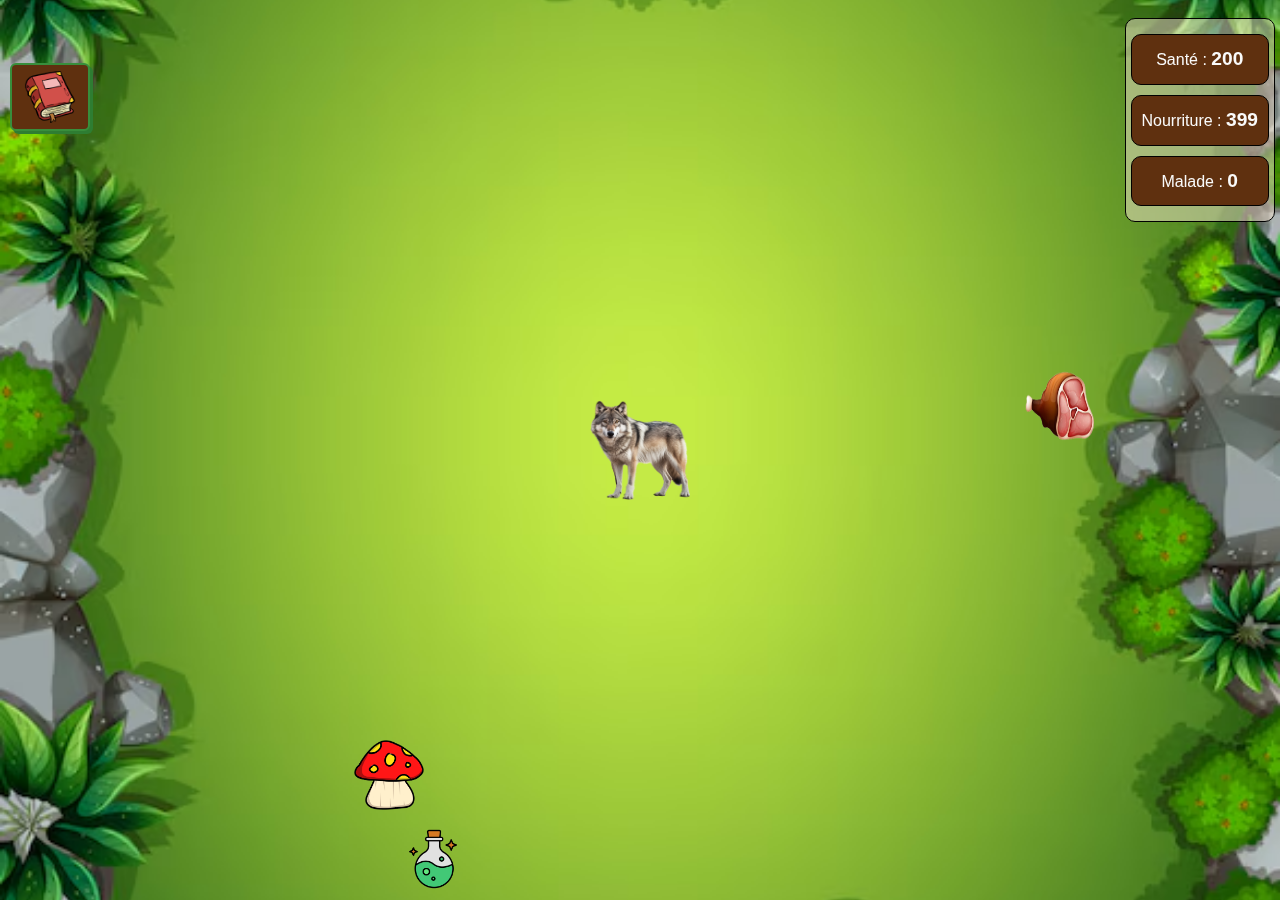
==== index.html @ c4886b34 "reparer la modal de regle du jeu" ====
<DOCTYPE html>
    <html lang="fr">
        <head>
            <meta charset="UTF-8" />
            <meta name="viewport" content="width=device-width, initial-scale=1.0" />
            <title>Wolf's Hunt</title>
            <link rel="stylesheet" href="./assets/css/style.css" />
            <link rel="stylesheet" href="./assets/css/bootstrap.min.css" />
            <link
                rel="shortcut icon"
                type="image/png"
                href="./assets/img/favicon.png"
                class="icone"
            />
            <link rel="manifest" href="./manifest.json" />
            <script>
                window.addEventListener("resize", setFavicon);
                window.addEventListener("load", setFavicon);
                if ("serviceWorker" in navigator) {
                    navigator.serviceWorker.register("/sw.js").then(
                        function (registration) {
                            console.log(
                                "Service Worker registration successful with scope: ",
                                registration.scope
                            );
                        },
                        function (error) {
                            console.log("Service Worker registration failed: ", error);
                        }
                    );
                }
            </script>
        </head>
        <body>
            
            <div>
                <div class="row">
                    <div class="col-12">
                        <!-- Modal pour les règles du jeu -->
                        <button
                            type="button"
                            class="btn btn-primary regle "
                            data-toggle="modal"
                            data-target="#myModal"
                        >
                            <img  src="./assets/img/regle.png" alt="" />
                        </button>
                        <div
                            class="modal fade"
                            id="myModal"
                            tabindex="-1"
                            role="dialog"
                            aria-labelledby="regleModalLabel"
                            aria-hidden="true"
                        >
                            <div class="modal-dialog" role="document">
                                <div class="modal-content">
                                    <div class="modal-header">
                                        <h1 class="modal-title" id="regleModalLabel">
                                            Règles du Jeu "Wolf's Hunt"
                                        </h1>
                                        <button
                                            type="button"
                                            class="close"
                                            data-dismiss="modal"
                                            aria-label="Close"
                                        >
                                            <span aria-hidden="true">&times;</span>
                                        </button>
                                    </div>
                                    <div class="modal-body">
                                        <!-- Contenu des règles du jeu ici -->
                                        <center>
                                            <button class="btn-install ml-2" id="installButton" style="display: none">
                                                <h2>si vous vouler installer l'application</h2>
                                            </button>
                                        </center>
                                        <h2>Objectif :</h2>
                                        <p>
                                            Le but du jeu est de guider un loup à travers un
                                            environnement forestier pour qu'il puisse se nourrir de
                                            manière sécurisée, en évitant les aliments empoisonnés
                                            et en se purgeant avec des herbes lorsqu'il ingère
                                            quelque chose de toxique.
                                        </p>
                                        <h2>Mécanique de Jeu :</h2>
                                        <h3>Déplacement :</h3>
                                        <ul>
                                            <li>
                                                Utilisez les touches de direction (flèches) pour
                                                déplacer le loup sur l'écran.
                                            </li>
                                            <!--ou les touches OKLM-->

                                            <li>
                                                Le loup peut se déplacer dans toutes les directions
                                                : haut, bas, gauche et droite.
                                            </li>
                                        </ul>
                                        <h3>Collecte de Nourriture :</h3>
                                        <ul>
                                            <li>
                                                La nourriture apparaît aléatoirement sur l'écran.
                                            </li>
                                            <li>
                                                La nourriture saine augmentera la santé du loup.<img
                                                    width="50px"
                                                    src="./assets/img/nourriture/champi.png"
                                                    alt=""
                                                />
                                                <img
                                                    width="50px"
                                                    src="./assets/img/nourriture/poisson.png"
                                                    alt=""
                                                />
                                                <img
                                                    width="50px"
                                                    src="./assets/img/nourriture/viande.png"
                                                    alt=""
                                                />
                                            </li>
                                            <li>
                                                Les aliments toxiques réduiront la santé du
                                                loup.<img
                                                    width="50px"
                                                    src="./assets/img/poison/champitoxique.png"
                                                    alt=""
                                                />
                                                <img
                                                    width="50px"
                                                    src="./assets/img/poison/viandepourri.png"
                                                    alt=""
                                                />
                                            </li>
                                            <li>
                                                Les aliments de soin réduiront l'empoisonnement du
                                                loup et lui rendront de la santé.<img
                                                    width="50px"
                                                    src="./assets/img/remede/fiole.png"
                                                    alt=""
                                                />
                                                <img
                                                    width="50px"
                                                    src="./assets/img/remede/plante.png"
                                                    alt=""
                                                />
                                            </li>
                                        </ul>
                                        <h3>Nourriture Saine :</h3>
                                        <ul>
                                            <li>
                                                Les aliments sains (par exemple, viandes, baies,
                                                poissons) augmentent la jauge de santé du loup
                                            </li>
                                            <!--de 10
                                            points.-->
                                            <li>
                                                Le loup doit consommer autant de nourriture saine
                                                que possible pour maintenir sa santé.
                                            </li>
                                        </ul>
                                        <h3>Aliments Toxiques :</h3>
                                        <ul>
                                            <li>
                                                Les aliments toxiques (par exemple, champignons
                                                vénéneux, viande pourrie) augemente la jauge
                                                d'empoisonnement du loup
                                            </li>
                                            <!--de 15 points.-->
                                            <li>
                                                Si le loup mange un aliment toxique, il doit se
                                                purger pour éviter de perdre trop de santé.
                                            </li>
                                        </ul>
                                        <h3>Herbes pour la Purge :</h3>
                                        <ul>
                                            <li>
                                                Les herbes apparaissent aléatoirement sur l'écran.
                                            </li>
                                            <li>
                                                Si le loup mange un aliment toxique, vous devez le
                                                déplacer vers une herbe pour se purger.
                                            </li>
                                            <li>
                                                La consommation d'herbes annule l'effet toxique et
                                                restaure 10 points de santé.
                                            </li>
                                        </ul>
                                        <h3>Jauge de Santé :</h3>
                                        <ul>
                                            <li>
                                                La jauge de santé du loup est affichée en haut de
                                                l'écran.
                                            </li>
                                            <li>
                                                Le jeu commence avec la jauge de santé à 200 points.
                                            </li>
                                            <li>
                                                Si la jauge de santé atteint 0, le jeu est terminé.
                                            </li>
                                        </ul>
                                        <!-- <h3>Niveaux et Difficulté :</h3>
                                    <ul>
                                        <li>Le jeu est divisé en niveaux. Chaque niveau augmente la difficulté en augmentant la fréquence des aliments toxiques.</li>
                                        <li>Au fur et à mesure que les niveaux progressent, la vitesse de déplacement du loup peut également augmenter.</li>
                                    </ul> -->
                                        <h3>Score :</h3>
                                        <ul>
                                            <li>
                                                Le score est basé sur la quantité de nourriture
                                                saine empoisoné et de soin consommée.
                                            </li>
                                            <li>
                                                Chaque nourriture consommée ajoute des points au
                                                score total.
                                            </li>
                                            <li>
                                                Un tableau de score est affiché à la fin du jeu.
                                            </li>
                                        </ul>
                                        <h2>Instructions :</h2>
                                        <ul>
                                            <li>
                                                Déplacez le loup en utilisant les touches de
                                                direction
                                            </li>
                                            <!--ou OKLM.-->
                                            <li>
                                                Cherchez et mangez de la nourriture saine pour
                                                maintenir et augmenter la santé du loup.
                                            </li>
                                            <li>
                                                Évitez les aliments toxiques ou, si ingérés,
                                                déplacez-vous rapidement vers les herbes pour vous
                                                purger.
                                            </li>
                                            <li>
                                                Survivez aussi longtemps que possible en maintenant
                                                la jauge de santé au-dessus de 0.
                                            </li>
                                            <!-- <li>
                                            Progressez à travers les niveaux et atteignez le score
                                            le plus élevé possible.
                                        </li> -->
                                        </ul>
                                        <h2>Fin de Partie :</h2>
                                        <ul>
                                            <li>
                                                La partie se termine lorsque la jauge de santé du
                                                loup atteint 0.
                                            </li>
                                            <li>
                                                Le score final est affiché, et vous pouvez choisir
                                                de recommencer le jeu ou quitter.
                                            </li>
                                        </ul>
                                        <h2>Conseils :</h2>
                                        <ul>
                                            <li>
                                                Soyez attentif aux aliments qui apparaissent.
                                                Apprenez à reconnaître rapidement les toxiques.
                                            </li>
                                            <li>
                                                Utilisez les herbes efficacement pour gérer les
                                                effets toxiques.
                                            </li>
                                            <li>
                                                Planifiez vos mouvements pour maximiser la collecte
                                                de nourriture saine et minimiser les risques.
                                            </li>
                                        </ul>
                                        <p>Amusez-vous et bonne chasse !</p>
                                    </div>
                                </div>
                            </div>
                        </div>
                    </div>
                </div>
                <div id="statusBars" class="ttbar">
                    <center>
                        <div id="health-bar">Santé : <span id="health">200</span></div>
                        <div id="food-bar">Nourriture : <span id="food">400</span></div>
                        <div id="poison-bar">Malade : <span id="poison">0</span></div>
                    </center>
                </div>
            </div>
            <!-- Zone de jeu -->
            <div id="game-screen">
                <!-- Image du loup pour le déplacement -->
                <img id="wolf" src="./assets/img/loup.webp" alt="Loup" />
            </div>
            <!-- Modal pour afficher la mort du loup -->
            <center>
                <div
                    class="modal fade"
                    id="deathModal"
                    tabindex="-1"
                    role="dialog"
                    aria-labelledby="deathModalLabel"
                    aria-hidden="true"
                >
                    <div class="modal-dialog" role="document">
                        <div class="modal-content fin">
                            <div class="modal-header">
                                <h5 class="modal-title" id="deathModalLabel">Fin de Partie</h5>
                                <button
                                    type="button"
                                    class="close"
                                    data-dismiss="modal"
                                    aria-label="Close"
                                >
                                    <span aria-hidden="true">&times;</span>
                                </button>
                            </div>
                            <div class="modal-body">
                                <p>Temps de jeu : <span id="gameTime"></span> secondes</p>
                                <center>
                                    <table class="table">
                                        <thead>
                                            <tr>
                                                <th>Type</th>
                                                <th>Quantité</th>
                                            </tr>
                                        </thead>
                                        <tbody>
                                            <tr>
                                                <td>Nourriture</td>
                                                <td id="foodCount"></td>
                                            </tr>
                                            <tr>
                                                <td>Poison</td>
                                                <td id="poisonCount"></td>
                                            </tr>
                                            <tr>
                                                <td>Soins</td>
                                                <td id="healingCount"></td>
                                            </tr>
                                        </tbody>
                                    </table>
                                </center>
                                <button type="button" class="btn btn-primary" id="restartGameBtn">
                                    Recommencer
                                </button>
                            </div>
                        </div>
                    </div>
                </div>
            </center>
            <!-- Flèches de déplacement pour les téléphones -->
            <div id="mobile-controls">
                <div id="upArrow" class="arrow">↑</div>
                <div>
                    <div id="leftArrow" class="arrow">←</div>
                    <div id="downArrow" class="arrow">↓</div>
                    <div id="rightArrow" class="arrow">→</div>
                </div>
            <!-- <div id="arrow-container">
            <div><div id="upArrow" class="arrow">↑</div></div>
            <div id="leftArrow" class="arrow">←</div>
            <div id="rightArrow" class="arrow">→</div>
            <div id="downArrow" class="arrow">↓</div>
        </div> -->
            <!-- Scripts -->
            <script>
                installButton.addEventListener("click", () => {
                    if (deferredPrompt) {
                        deferredPrompt.prompt();
                        deferredPrompt.userChoice.then((choiceResult) => {
                            if (choiceResult.outcome === "accepted") {
                                console.log("User accepted the A2HS prompt");
                            } else {
                                console.log("User dismissed the A2HS prompt");
                            }
                            deferredPrompt = null;
                            installButton.style.display = "none";
                        });
                    }
                });

                window.addEventListener("appinstalled", () => {
                    console.log("PWA was installed");
                });
            </script>
            <script src="./assets/js/jquery-3.6.1.min.js"></script>
            <script src="https://code.jquery.com/jquery-3.5.1.min.js"></script>
            <script src="https://cdn.jsdelivr.net/npm/@popperjs/core@2.11.6/dist/umd/popper.min.js"></script>
            <script src="https://stackpath.bootstrapcdn.com/bootstrap/4.5.2/js/bootstrap.min.js"></script>
            <script src="./assets/js/bootstrap.min.js"></script>
            <script src="./assets/js/script.js"></script>
        </body>
    </html>
</DOCTYPE>
---- assets/css/style.css ----
:root {
    --background-light-green: #e6f2e6; /* Vert clair */
    --text-dark: #333; /* Couleur sombre pour le texte */
    --sea-green: #2e8b57; /* Vert mer */
    --background-white: #ffffff; /* Blanc pour le fond de la zone de contenu */
    --button-color: #5f300f; /* Couleur verte pour les boutons */
    --button-border: #388e3c; /* Couleur verte foncée pour les bordures de boutons */
    --button-shadow: #2e7d32; /* Couleur verte plus foncée pour l'ombre */
    --button-text: #fafafa; /* Couleur claire pour le texte du bouton */
    --button-active-shadow: none; /* Ombre active pour le bouton */
    --button-active-transform: translate(3px, 3px); /* Transformation active pour le bouton */
    --button-link: #388e3c; /* Couleur des liens dans le bouton */
    --button-link-shadow: #fafafad8; /* Ombre du texte des liens dans le bouton */
    /* --fond: linear-gradient(#b77e15c1, #000000d4); */
    --fond: #ecb44dc1;
}

* {
    margin: 0;
    padding: 0;
    font-family: Arial, sans-serif;
}

body {
    font-family: Arial, sans-serif;
    z-index: -100;
    background: url(../img/fond.avif);
    background-attachment: fixed;
    background-size: cover;
    background-position: center;
    color: var(--text-dark) !important;
}

h1,
h2,
.modal-title {
    color: var(--button-color) !important;
}
h3,
h4,
h5 {
    color: var(--sea-green) !important;
}

h1 {
    text-align: center;
    margin-bottom: 20px;
}
.modal-title {
    font-size: 1.8em !important;
}
ul {
    list-style-type: disc;
    margin-left: 20px;
    font-size: 1.2em;
}
.modal-dialog {
    max-width: 90% !important;
}
.container {
    max-width: 800px;
    background: var(--background-white) !important;
    padding: 20px;
    border-radius: 8px;
    box-shadow: 0 0 10px rgba(0, 0, 0, 0.1);
}

p {
    margin: 10px 0;
    color: var(--text-dark) !important;
    font-size: 1.4em;
}

button {
    font-size: 1.4em;
    color: var(--button-text);
    text-transform: uppercase;
    padding: 10px;
    border-radius: 10px;
    border: 2px solid var(--button-border) !important;
    background-color: var(--button-color) !important;
    box-shadow: 3px 3px var(--button-shadow) !important;
    cursor: pointer;
    margin: 5px 0;
    font-family: "titre", "serif";
}

button:active {
    box-shadow: var(--button-active-shadow);
    transform: var(--button-active-transform);
}

button a {
    list-style-type: none;
    text-decoration: none;
    font-size: 1.4em;
    color: var(--button-link);
    text-shadow: 1px 1px var(--button-link-shadow);
}
.regle {
    top: 7vh;
    position: fixed;
    left: 10px;
    width: 80px;
    z-index: 1000;
    /* opacity: 0.9; */
}

.regle img {
    width: 100%;
}
#statusBars {
    top: 2vh !important;
    position: fixed;
    right: 5px !important;
    /* width: 200px; */
    /* z-index: 1000; */
    border: 1px black solid;
    width: fit-content;
    background-color: rgba(250, 235, 215, 0.479);
}
.ttbar {
    padding: 5px;
    border-radius: 10px;
}
#health-bar,
#food-bar,
#poison-bar {
    border-radius: 10px;
    border: 1px solid black;
    text-align: center;
    padding: 10px;
    background-color: var(--button-color);
    /* opacity: 0.6; */
    color: var(--button-text);
    margin: 10px 0;
    width: 100%;
}
#wolf {
    position: absolute;
    width: 100px;
    height: 100px;
    z-index: 1;
}

#game-screen {
    width: 100%;
    height: 100vh;
    position: relative;
}
#health,
#food,
#poison {
    font-weight: bold;
    font-size: 1.2em;
}
#mobile-controls {
    position: fixed;
    bottom: 10px;
    width: 100%;
    text-align: center;
}
.modal-body,
.modal-header,
.modal-footer {
    background: var(--fond)
        /*, url("https://res.cloudinary.com/dgrszi9wf/image/upload/v1701424797/Dragon/image/fond.jpg")*/;
    background-attachment: fixed;
    /* Fixe l'image d'arrière-plan */
    background-size: cover;
    /* Ajuste la taille de l'image d'arrière-plan pour couvrir le conteneur */
    background-position: center;
    /* Centre l'image d'arrière-plan */
}
.fin {
    opacity: 0.7; /* Réduction de l'opacité */
    max-width: 20% !important;
}

.arrow {
    display: inline-block;
    font-size: 2em;
    padding: 10px;
    cursor: pointer;
}

/* #arrow-container {
    position: fixed;
    bottom: 20px;
    left: 50%;
    transform: translateX(-50%);
    display: flex;
    justify-content: space-between;
    width: 200px;
}

.arrow {
    font-size: 24px;
    width: 50px;
    height: 50px;
    line-height: 50px;
    text-align: center;
    background-color: rgba(255, 255, 255, 0.8);
    border: 1px solid #000;
    cursor: pointer;
} */
.table {
    color: var(--button-color) !important;
    background-color: var(--background-white);
    width: 60% !important;
}
.table th {
    border: 1px solid var(--sea-green);
    color: #fbfbfb !important;
}

.table td {
    border: 1px solid var(--sea-green);
    font-weight: bold;
    color: var(--button-color) !important;
}
.table thead th {
    background-color: var(--sea-green);
}
#mobile-controls {
    display: none; /* Par défaut, caché */
    position: fixed;
    bottom: 20px;
    left: 50%;
    transform: translateX(-50%);
    z-index: 1000;
}

#upArrow {
    display: block;
    margin: 0 auto 10px;
}

.arrow {
    display: inline-block;
    width: 50px;
    height: 50px;
    background-color: var(--button-color);
    border: 2px solid var(--button-border);
    color: #fff;
    text-align: center;
    line-height: 50px;
    font-size: 24px;
    border-radius: 5px;
    padding: 3px;
    /* cursor: pointer; */
    user-select: none;
}

@media only screen and (max-width: 768px) {
    .regle {
        top: 3vh;
        position: fixed;
        left: 5px;
        width: 100px;
        /* z-index: 1000; */
    }
    #mobile-controls {
        display: flex; /* Afficher les contrôles sur les écrans plus petits */
        flex-direction: column;
        align-items: center;
    }
    #statusBars {
        top: 5vh;
        position: fixed;
        right: 2px !important;
        width: 200px;
        /* z-index: 1000; */
    }
    #health-bar,
    #food-bar,
    #poison-bar {
        padding: 2px;
        /* opacity: 0.6; */
        margin: 5px 0;
        font-size: 1.1em;
        width: 90%;
    }
    .ttbar {
        padding: 1px;
    }
    .modal-dialog {
        max-width: 90%; /* Ajustement pour les petits écrans */
    }
    .fin {
        opacity: 0.9; /* Réduction de l'opacité */
        max-width: 60% !important;
    }
}
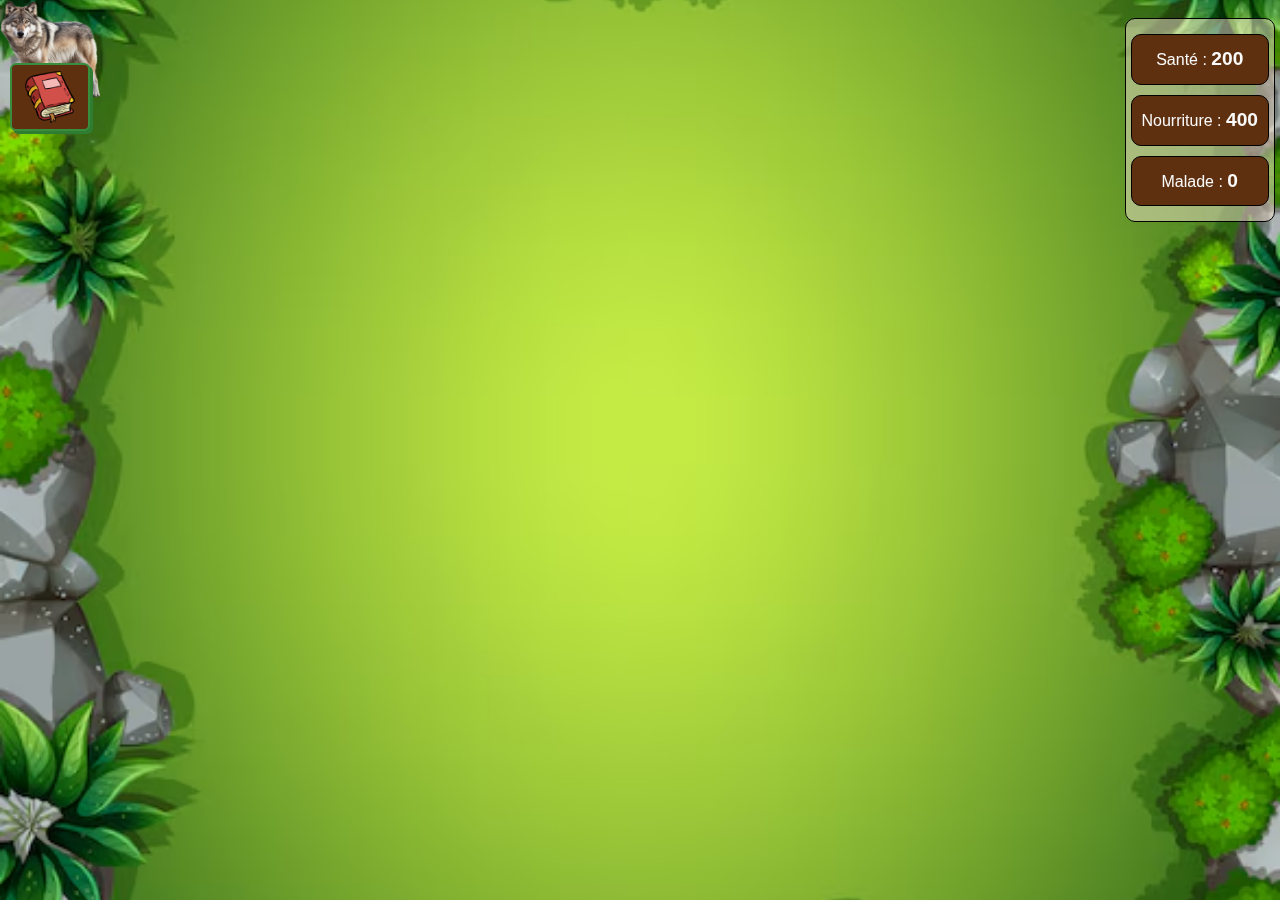
==== commit 64207007: "reparer la modal de regle du jeu" ====
--- a/index.html
+++ b/index.html
@@ -13,23 +13,7 @@
                 class="icone"
             />
             <link rel="manifest" href="./manifest.json" />
-            <script>
-                window.addEventListener("resize", setFavicon);
-                window.addEventListener("load", setFavicon);
-                if ("serviceWorker" in navigator) {
-                    navigator.serviceWorker.register("/sw.js").then(
-                        function (registration) {
-                            console.log(
-                                "Service Worker registration successful with scope: ",
-                                registration.scope
-                            );
-                        },
-                        function (error) {
-                            console.log("Service Worker registration failed: ", error);
-                        }
-                    );
-                }
-            </script>
+            
         </head>
         <body>
             
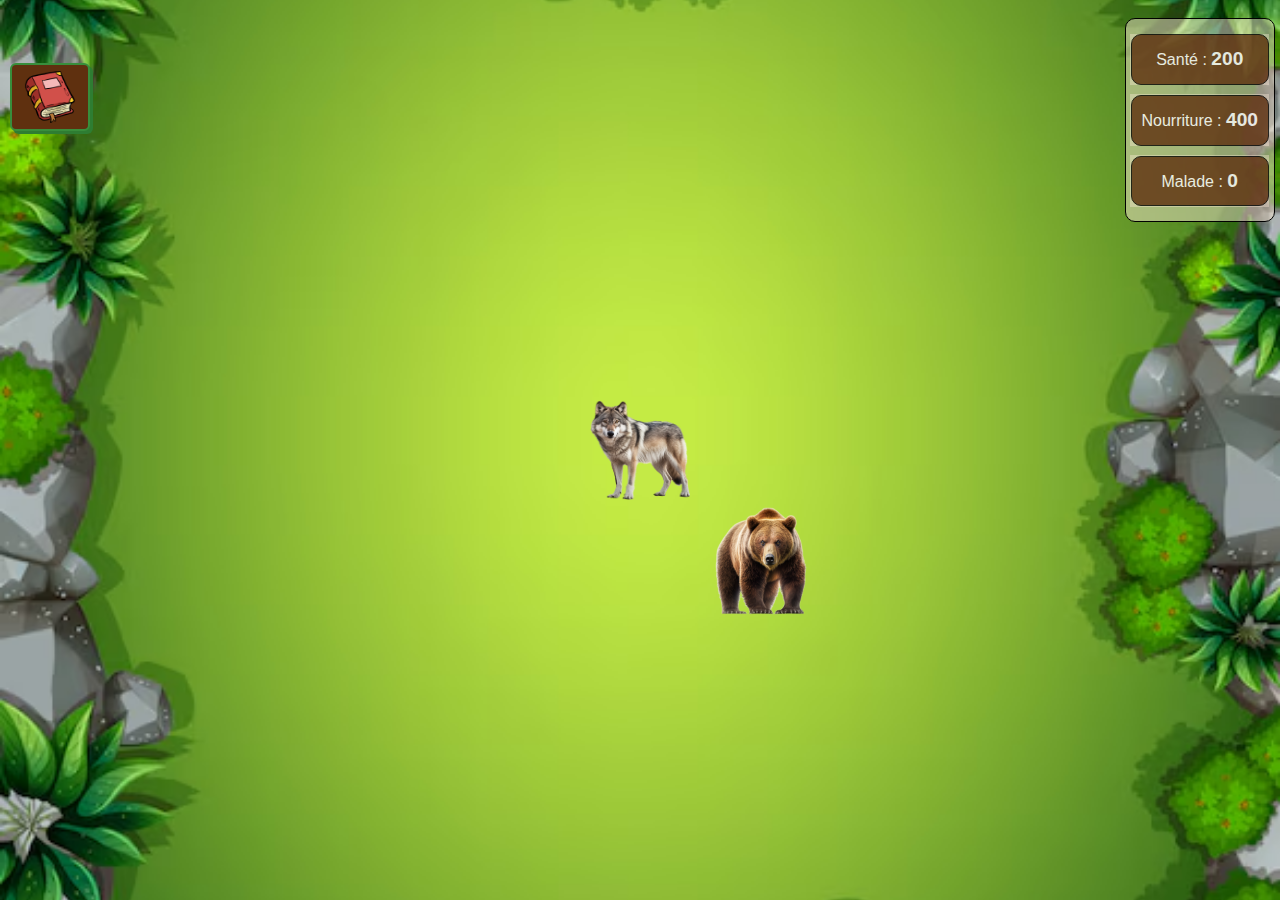
==== commit 73d272c6: "mise a jour pour la version telephone" ====
--- a/index.html
+++ b/index.html
@@ -1,22 +1,44 @@
 <DOCTYPE html>
     <html lang="fr">
-        <head>
-            <meta charset="UTF-8" />
-            <meta name="viewport" content="width=device-width, initial-scale=1.0" />
-            <title>Wolf's Hunt</title>
-            <link rel="stylesheet" href="./assets/css/style.css" />
-            <link rel="stylesheet" href="./assets/css/bootstrap.min.css" />
-            <link
-                rel="shortcut icon"
-                type="image/png"
-                href="./assets/img/favicon.png"
-                class="icone"
-            />
-            <link rel="manifest" href="./manifest.json" />
-            
-        </head>
         <body>
-            
+            <head>
+                <!-- Définition de l'encodage des caractères -->
+    <meta charset="UTF-8" />
+    <!-- Réglage de la fenêtre d'affichage pour une meilleure compatibilité mobile -->
+    <meta name="viewport" content="width=device-width, initial-scale=1.0" />
+    <!-- Titre de la page -->
+    <title>Wolf Hunt's</title>
+    
+    <!-- Balises Meta SEO -->
+    <meta name="description" content="Participez à une aventure palpitante avec Wolf Hunt's ! Guidez le loup à travers un monde rempli de défis, de nourriture, de poison et de soins." />
+    <meta name="keywords" content="jeu loup, aventure loup, chasse au loup, jeu vidéo, Wolf Hunt's, jeu d'aventure" />
+    <!-- <meta name="author" content="VotreNom" /> -->
+    
+    <!-- Balises Meta Open Graph (OG) pour les réseaux sociaux -->
+    <meta property="og:title" content="Wolf Hunt's - Jeu d'Aventure" />
+    <meta property="og:description" content="Participez à une aventure palpitante avec Wolf Hunt's ! Guidez le loup à travers un monde rempli de défis, de nourriture, de poison et de soins." />
+    <meta property="og:type" content="website" />
+    <meta property="og:url" content="https://leven-anju-yuki.github.io/Wolf-s-Hunt/" />
+    <meta property="og:image" content="https://leven-anju-yuki.github.io/Wolf-s-Hunt/assets/img/favicon.png" />
+    <meta property="og:site_name" content="Wolf Hunt's" />
+    
+    <!-- Balises Meta Twitter Card pour les réseaux sociaux -->
+    <meta name="twitter:card" content="summary_large_image" />
+    <meta name="twitter:title" content="Wolf Hunt's - Jeu d'Aventure" />
+    <meta name="twitter:description" content="Participez à une aventure palpitante avec Wolf Hunt's ! Guidez le loup à travers un monde rempli de défis, de nourriture, de poison et de soins." />
+    <meta name="twitter:image" content="https://votre-site.com/assets/img/twitter-image.jpg" />
+    <meta name="twitter:site" content="@VotreTwitter" />
+    
+    <!-- Favicon pour les navigateurs de bureau et mobiles -->
+    <link rel="icon" href="./assets/img/favicon.png" type="image/png">
+    
+    <!-- Fichier manifest pour les applications web progressives -->
+    <link rel="manifest" href="./manifest.json" />
+    
+    <!-- Fichiers CSS pour le style du site -->
+    <link rel="stylesheet" href="./assets/css/style.css" />
+    <link rel="stylesheet" href="./assets/css/bootstrap.min.css" />
+</head>  </head>
             <div>
                 <div class="row">
                     <div class="col-12">
@@ -61,198 +83,98 @@
                                         </center>
                                         <h2>Objectif :</h2>
                                         <p>
-                                            Le but du jeu est de guider un loup à travers un
-                                            environnement forestier pour qu'il puisse se nourrir de
-                                            manière sécurisée, en évitant les aliments empoisonnés
-                                            et en se purgeant avec des herbes lorsqu'il ingère
-                                            quelque chose de toxique.
+                                            Le but du jeu est de guider un loup à travers un environnement forestier pour qu'il puisse se nourrir tout en évitant les dangers. Vous devez également faire attention à un ours qui rôde, mangeant la nourriture et les soins, et infligeant des dégâts au loup en cas de collision.
                                         </p>
+                                        
                                         <h2>Mécanique de Jeu :</h2>
+                                        
                                         <h3>Déplacement :</h3>
                                         <ul>
-                                            <li>
-                                                Utilisez les touches de direction (flèches) pour
-                                                déplacer le loup sur l'écran.
+                                            <li>Utilisez les touches de direction (flèches) pour déplacer le loup sur l'écran.</li>
+                                            <li>Le loup peut se déplacer dans toutes les directions : haut, bas, gauche et droite.</li>
+                                            <li>L'ours se déplace automatiquement et plus rapidement sur la carte.</li>
+                                        </ul>
+                                        
+                                        <h3>Collecte de Nourriture :</h3>
+                                        <ul>
+                                            <li>La nourriture apparaît aléatoirement sur l'écran.</li>
+                                            <li>La nourriture saine augmente la santé du loup.
+                                                <img width="50px" src="./assets/img/nourriture/champi.png" alt="Champignon">
+                                                <img width="50px" src="./assets/img/nourriture/poisson.png" alt="Poisson">
+                                                <img width="50px" src="./assets/img/nourriture/viande.png" alt="Viande">
                                             </li>
-                                            <!--ou les touches OKLM-->
-
-                                            <li>
-                                                Le loup peut se déplacer dans toutes les directions
-                                                : haut, bas, gauche et droite.
+                                            <li>Les aliments toxiques réduisent la santé du loup.
+                                                <img width="50px" src="./assets/img/poison/champitoxique.png" alt="Champignon Toxique">
+                                                <img width="50px" src="./assets/img/poison/viandepourri.png" alt="Viande Pourrie">
                                             </li>
-                                        </ul>
-                                        <h3>Collecte de Nourriture :</h3>
-                                        <ul>
-                                            <li>
-                                                La nourriture apparaît aléatoirement sur l'écran.
+                                            <li>Les aliments de soin réduisent l'empoisonnement du loup et lui rendent de la santé.
+                                                <img width="50px" src="./assets/img/remede/fiole.png" alt="Fiole">
+                                                <img width="50px" src="./assets/img/remede/plante.png" alt="Plante">
                                             </li>
-                                            <li>
-                                                La nourriture saine augmentera la santé du loup.<img
-                                                    width="50px"
-                                                    src="./assets/img/nourriture/champi.png"
-                                                    alt=""
-                                                />
-                                                <img
-                                                    width="50px"
-                                                    src="./assets/img/nourriture/poisson.png"
-                                                    alt=""
-                                                />
-                                                <img
-                                                    width="50px"
-                                                    src="./assets/img/nourriture/viande.png"
-                                                    alt=""
-                                                />
-                                            </li>
-                                            <li>
-                                                Les aliments toxiques réduiront la santé du
-                                                loup.<img
-                                                    width="50px"
-                                                    src="./assets/img/poison/champitoxique.png"
-                                                    alt=""
-                                                />
-                                                <img
-                                                    width="50px"
-                                                    src="./assets/img/poison/viandepourri.png"
-                                                    alt=""
-                                                />
-                                            </li>
-                                            <li>
-                                                Les aliments de soin réduiront l'empoisonnement du
-                                                loup et lui rendront de la santé.<img
-                                                    width="50px"
-                                                    src="./assets/img/remede/fiole.png"
-                                                    alt=""
-                                                />
-                                                <img
-                                                    width="50px"
-                                                    src="./assets/img/remede/plante.png"
-                                                    alt=""
-                                                />
-                                            </li>
-                                        </ul>
+                                            <li>L'ours peut également manger de la nourriture et des soins, les retirant de la carte.</li>
+                                        </ul>
+                                        
+                                        <h3>Ours : <img  width="50px" src="./assets/img/ours.png" alt=""></h3>
+                                        <ul>
+                                            <li>L'ours se déplace aléatoirement sur la carte.</li>
+                                            <li>Si l'ours entre en collision avec le loup, il lui inflige des dégâts.</li>
+                                            <li>L'ours peut manger la nourriture et les soins avant que le loup n'y parvienne, rendant ces éléments indisponibles.</li>
+                                        </ul>
+                                        
                                         <h3>Nourriture Saine :</h3>
                                         <ul>
-                                            <li>
-                                                Les aliments sains (par exemple, viandes, baies,
-                                                poissons) augmentent la jauge de santé du loup
-                                            </li>
-                                            <!--de 10
-                                            points.-->
-                                            <li>
-                                                Le loup doit consommer autant de nourriture saine
-                                                que possible pour maintenir sa santé.
-                                            </li>
-                                        </ul>
+                                            <li>Les aliments sains augmentent la jauge de santé du loup.</li>
+                                            <li>Le loup doit consommer autant de nourriture saine que possible pour maintenir sa santé.</li>
+                                        </ul>
+                                        
                                         <h3>Aliments Toxiques :</h3>
                                         <ul>
-                                            <li>
-                                                Les aliments toxiques (par exemple, champignons
-                                                vénéneux, viande pourrie) augemente la jauge
-                                                d'empoisonnement du loup
-                                            </li>
-                                            <!--de 15 points.-->
-                                            <li>
-                                                Si le loup mange un aliment toxique, il doit se
-                                                purger pour éviter de perdre trop de santé.
-                                            </li>
-                                        </ul>
+                                            <li>Les aliments toxiques augmentent la jauge d'empoisonnement du loup.</li>
+                                            <li>Si le loup mange un aliment toxique, il doit se purger pour éviter de perdre trop de santé.</li>
+                                        </ul>
+                                        
                                         <h3>Herbes pour la Purge :</h3>
                                         <ul>
-                                            <li>
-                                                Les herbes apparaissent aléatoirement sur l'écran.
-                                            </li>
-                                            <li>
-                                                Si le loup mange un aliment toxique, vous devez le
-                                                déplacer vers une herbe pour se purger.
-                                            </li>
-                                            <li>
-                                                La consommation d'herbes annule l'effet toxique et
-                                                restaure 10 points de santé.
-                                            </li>
-                                        </ul>
+                                            <li>Les herbes apparaissent aléatoirement sur l'écran.</li>
+                                            <li>Si le loup mange un aliment toxique, il doit se déplacer vers une herbe pour se purger.</li>
+                                            <li>La consommation d'herbes annule l'effet toxique et restaure 10 points de santé.</li>
+                                        </ul>
+                                        
                                         <h3>Jauge de Santé :</h3>
                                         <ul>
-                                            <li>
-                                                La jauge de santé du loup est affichée en haut de
-                                                l'écran.
-                                            </li>
-                                            <li>
-                                                Le jeu commence avec la jauge de santé à 200 points.
-                                            </li>
-                                            <li>
-                                                Si la jauge de santé atteint 0, le jeu est terminé.
-                                            </li>
-                                        </ul>
-                                        <!-- <h3>Niveaux et Difficulté :</h3>
-                                    <ul>
-                                        <li>Le jeu est divisé en niveaux. Chaque niveau augmente la difficulté en augmentant la fréquence des aliments toxiques.</li>
-                                        <li>Au fur et à mesure que les niveaux progressent, la vitesse de déplacement du loup peut également augmenter.</li>
-                                    </ul> -->
+                                            <li>La jauge de santé du loup est affichée en haut de l'écran.</li>
+                                            <li>Le jeu commence avec la jauge de santé à 200 points.</li>
+                                            <li>Si la jauge de santé atteint 0, le jeu est terminé.</li>
+                                        </ul>
+                                        
                                         <h3>Score :</h3>
                                         <ul>
-                                            <li>
-                                                Le score est basé sur la quantité de nourriture
-                                                saine empoisoné et de soin consommée.
-                                            </li>
-                                            <li>
-                                                Chaque nourriture consommée ajoute des points au
-                                                score total.
-                                            </li>
-                                            <li>
-                                                Un tableau de score est affiché à la fin du jeu.
-                                            </li>
-                                        </ul>
+                                            <li>Le score est basé sur la quantité de nourriture saine, toxique et de soin consommée.</li>
+                                            <li>Chaque nourriture consommée ajoute des points au score total.</li>
+                                            <li>Un tableau de score est affiché à la fin du jeu.</li>
+                                        </ul>
+                                        
                                         <h2>Instructions :</h2>
                                         <ul>
-                                            <li>
-                                                Déplacez le loup en utilisant les touches de
-                                                direction
-                                            </li>
-                                            <!--ou OKLM.-->
-                                            <li>
-                                                Cherchez et mangez de la nourriture saine pour
-                                                maintenir et augmenter la santé du loup.
-                                            </li>
-                                            <li>
-                                                Évitez les aliments toxiques ou, si ingérés,
-                                                déplacez-vous rapidement vers les herbes pour vous
-                                                purger.
-                                            </li>
-                                            <li>
-                                                Survivez aussi longtemps que possible en maintenant
-                                                la jauge de santé au-dessus de 0.
-                                            </li>
-                                            <!-- <li>
-                                            Progressez à travers les niveaux et atteignez le score
-                                            le plus élevé possible.
-                                        </li> -->
-                                        </ul>
+                                            <li>Déplacez le loup en utilisant les touches de direction.</li>
+                                            <li>Cherchez et mangez de la nourriture saine pour maintenir et augmenter la santé du loup.</li>
+                                            <li>Évitez les aliments toxiques ou, si ingérés, déplacez-vous rapidement vers les herbes pour vous purger.</li>
+                                            <li>Survivez aussi longtemps que possible tout en évitant l'ours et en maintenant la jauge de santé au-dessus de 0.</li>
+                                        </ul>
+                                        
                                         <h2>Fin de Partie :</h2>
                                         <ul>
-                                            <li>
-                                                La partie se termine lorsque la jauge de santé du
-                                                loup atteint 0.
-                                            </li>
-                                            <li>
-                                                Le score final est affiché, et vous pouvez choisir
-                                                de recommencer le jeu ou quitter.
-                                            </li>
-                                        </ul>
+                                            <li>La partie se termine lorsque la jauge de santé du loup atteint 0.</li>
+                                            <li>Le score final est affiché, et vous pouvez choisir de recommencer le jeu ou de quitter.</li>
+                                        </ul>
+                                        
                                         <h2>Conseils :</h2>
                                         <ul>
-                                            <li>
-                                                Soyez attentif aux aliments qui apparaissent.
-                                                Apprenez à reconnaître rapidement les toxiques.
-                                            </li>
-                                            <li>
-                                                Utilisez les herbes efficacement pour gérer les
-                                                effets toxiques.
-                                            </li>
-                                            <li>
-                                                Planifiez vos mouvements pour maximiser la collecte
-                                                de nourriture saine et minimiser les risques.
-                                            </li>
-                                        </ul>
+                                            <li>Soyez attentif à l'ours qui se déplace rapidement et peut vous infliger des dégâts en cas de collision.</li>
+                                            <li>Utilisez les herbes efficacement pour gérer les effets toxiques.</li>
+                                            <li>Planifiez vos mouvements pour maximiser la collecte de nourriture saine tout en évitant les dangers.</li>
+                                        </ul>
+                                        
                                         <p>Amusez-vous et bonne chasse !</p>
                                     </div>
                                 </div>
@@ -366,11 +288,13 @@
                 });
             </script>
             <script src="./assets/js/jquery-3.6.1.min.js"></script>
-            <script src="https://code.jquery.com/jquery-3.5.1.min.js"></script>
             <script src="https://cdn.jsdelivr.net/npm/@popperjs/core@2.11.6/dist/umd/popper.min.js"></script>
             <script src="https://stackpath.bootstrapcdn.com/bootstrap/4.5.2/js/bootstrap.min.js"></script>
             <script src="./assets/js/bootstrap.min.js"></script>
             <script src="./assets/js/script.js"></script>
+            <script src="./assets/js/theme-switch.js"></script>
+            <script src="./assets/js/bouton installer.js"></script>
+
         </body>
     </html>
 </DOCTYPE>
--- a/assets/css/style.css
+++ b/assets/css/style.css
@@ -114,7 +114,7 @@
     position: fixed;
     right: 5px !important;
     /* width: 200px; */
-    /* z-index: 1000; */
+    z-index: 1000;
     border: 1px black solid;
     width: fit-content;
     background-color: rgba(250, 235, 215, 0.479);
@@ -135,6 +135,7 @@
     color: var(--button-text);
     margin: 10px 0;
     width: 100%;
+    opacity: 80%;
 }
 #wolf {
     position: absolute;
@@ -257,7 +258,7 @@
         top: 3vh;
         position: fixed;
         left: 5px;
-        width: 100px;
+        width: 60px;
         /* z-index: 1000; */
     }
     #mobile-controls {
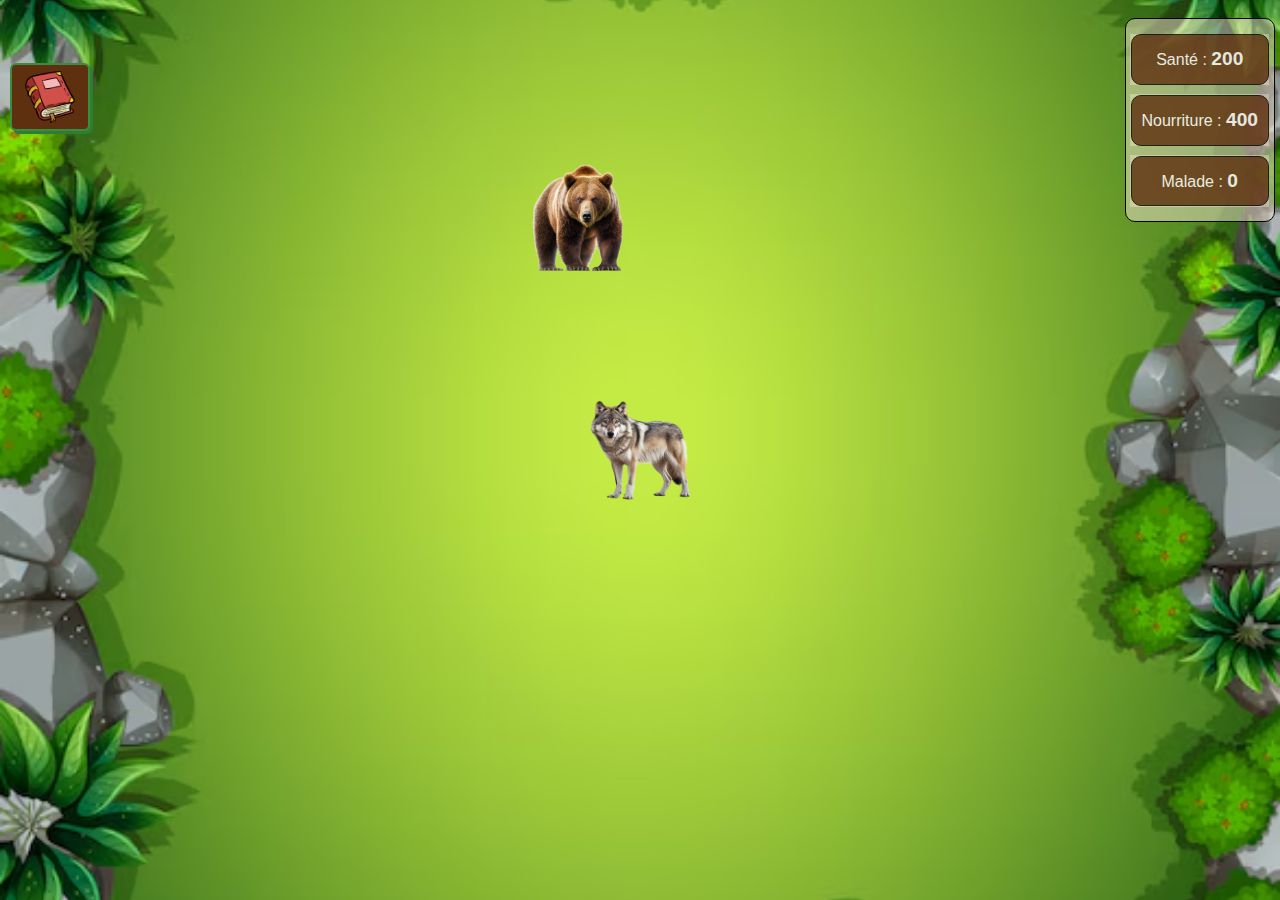
==== commit 29f0b347: "raptissir les images pour telephone" ====
--- a/index.html
+++ b/index.html
@@ -266,27 +266,7 @@
             <div id="rightArrow" class="arrow">→</div>
             <div id="downArrow" class="arrow">↓</div>
         </div> -->
-            <!-- Scripts -->
-            <script>
-                installButton.addEventListener("click", () => {
-                    if (deferredPrompt) {
-                        deferredPrompt.prompt();
-                        deferredPrompt.userChoice.then((choiceResult) => {
-                            if (choiceResult.outcome === "accepted") {
-                                console.log("User accepted the A2HS prompt");
-                            } else {
-                                console.log("User dismissed the A2HS prompt");
-                            }
-                            deferredPrompt = null;
-                            installButton.style.display = "none";
-                        });
-                    }
-                });
-
-                window.addEventListener("appinstalled", () => {
-                    console.log("PWA was installed");
-                });
-            </script>
+         
             <script src="./assets/js/jquery-3.6.1.min.js"></script>
             <script src="https://cdn.jsdelivr.net/npm/@popperjs/core@2.11.6/dist/umd/popper.min.js"></script>
             <script src="https://stackpath.bootstrapcdn.com/bootstrap/4.5.2/js/bootstrap.min.js"></script>
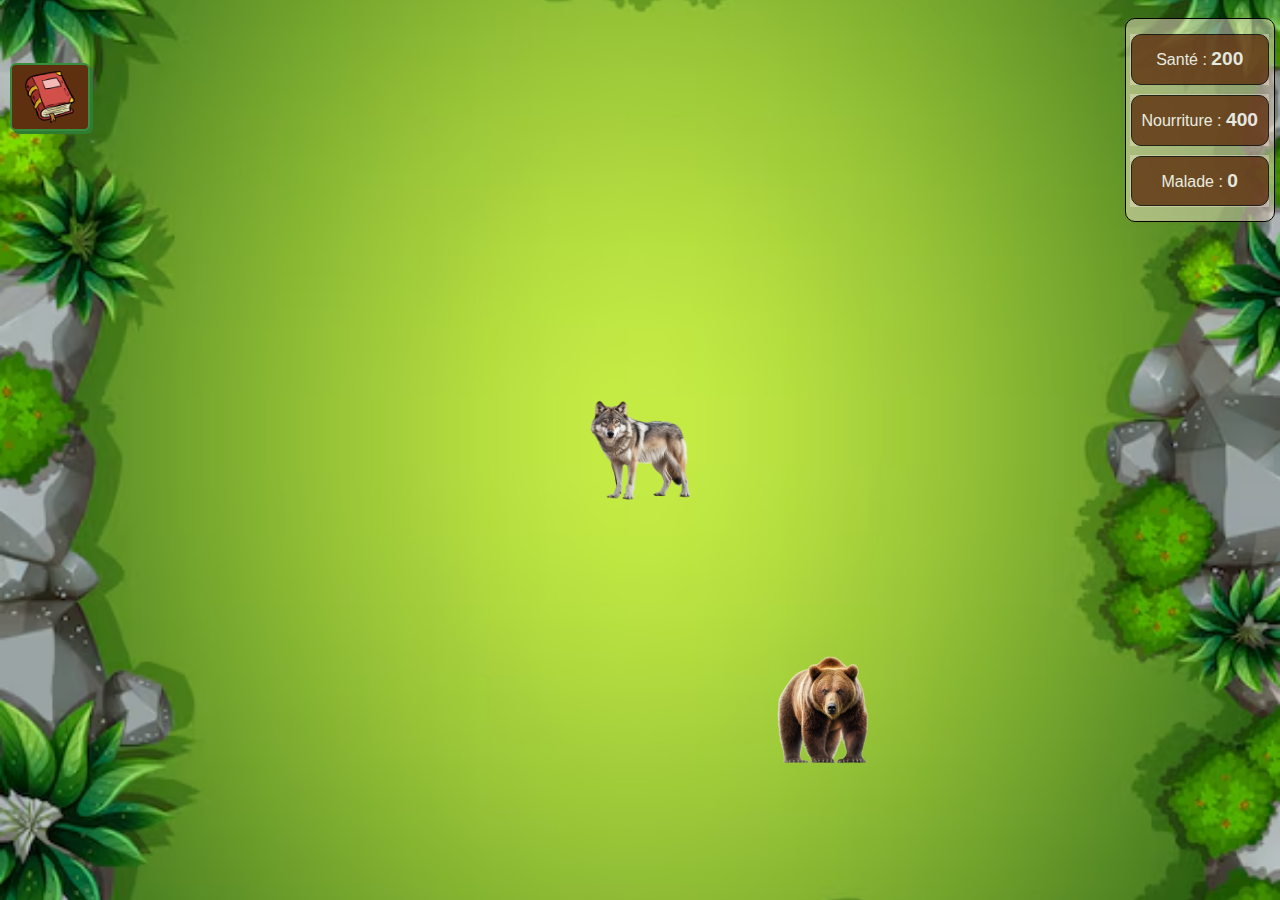
==== commit 7b895d25: "rahjout des touches directionnelle ZQSD pour les droitiers et OKLM pour les gauchers" ====
--- a/index.html
+++ b/index.html
@@ -90,7 +90,7 @@
                                         
                                         <h3>Déplacement :</h3>
                                         <ul>
-                                            <li>Utilisez les touches de direction (flèches) pour déplacer le loup sur l'écran.</li>
+                                            <li>Utilisez les touches de direction (flèches), ZQSD pour les droitiers et OKLM pour les gauchers pour déplacer le loup sur l'écran.</li>
                                             <li>Le loup peut se déplacer dans toutes les directions : haut, bas, gauche et droite.</li>
                                             <li>L'ours se déplace automatiquement et plus rapidement sur la carte.</li>
                                         </ul>
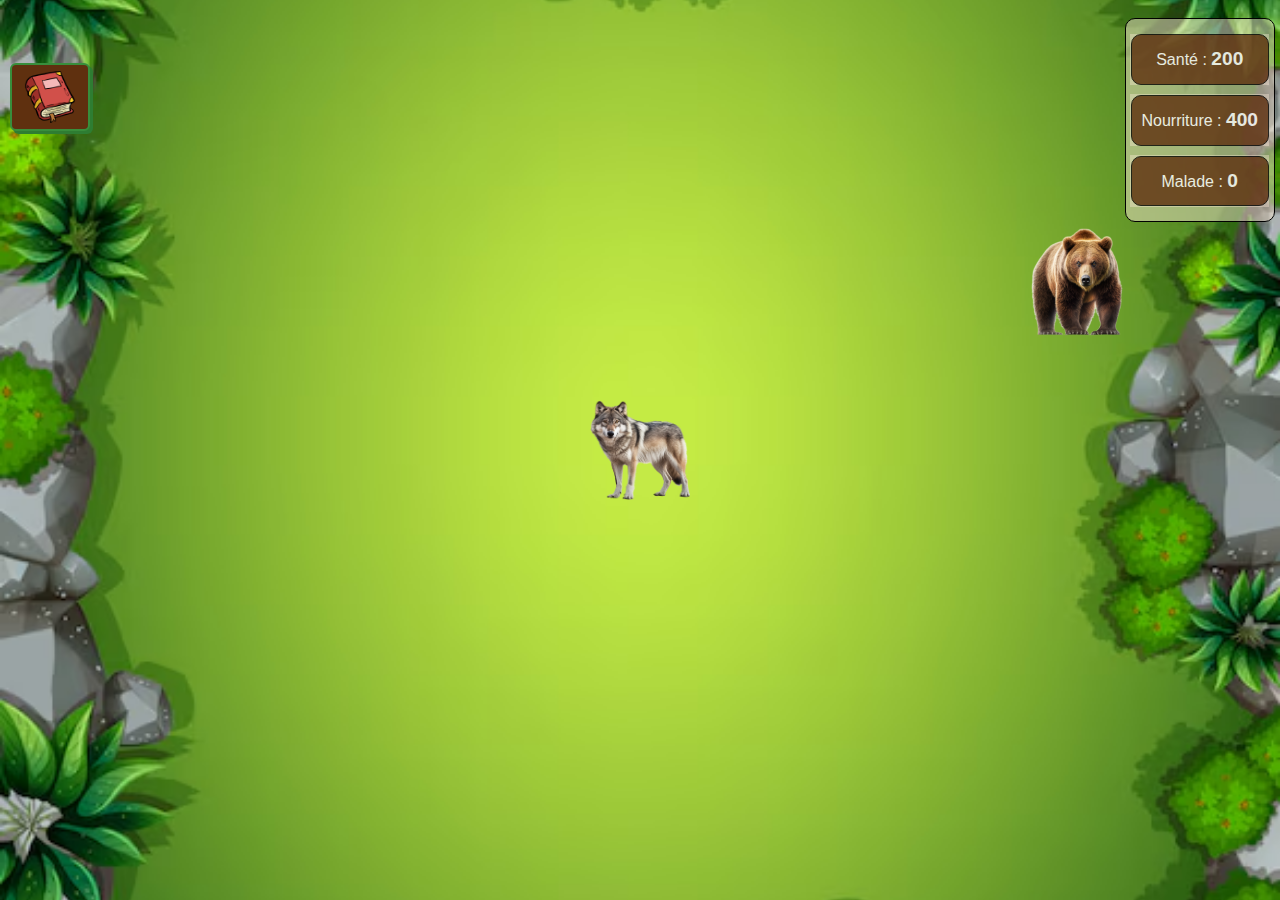
==== commit abbb09f8: "rajout du bouton pour telecharger" ====
--- a/index.html
+++ b/index.html
@@ -23,22 +23,29 @@
     <meta property="og:site_name" content="Wolf Hunt's" />
     
     <!-- Balises Meta Twitter Card pour les réseaux sociaux -->
-    <meta name="twitter:card" content="summary_large_image" />
+    <!-- <meta name="twitter:card" content="summary_large_image" />
     <meta name="twitter:title" content="Wolf Hunt's - Jeu d'Aventure" />
     <meta name="twitter:description" content="Participez à une aventure palpitante avec Wolf Hunt's ! Guidez le loup à travers un monde rempli de défis, de nourriture, de poison et de soins." />
     <meta name="twitter:image" content="https://votre-site.com/assets/img/twitter-image.jpg" />
-    <meta name="twitter:site" content="@VotreTwitter" />
+    <meta name="twitter:site" content="@VotreTwitter" /> -->
     
     <!-- Favicon pour les navigateurs de bureau et mobiles -->
-    <link rel="icon" href="./assets/img/favicon.png" type="image/png">
-    
+    <link id="favicon-pc" rel="icon" type="image/png" href="./assets/img/favicon.png" />
+    <link
+        id="favicon-mobile"
+        rel="icon"
+        type="image/png"
+        href="./assets/img/favicon.png"
+        media="(max-width: 768px)"
+    />
+
     <!-- Fichier manifest pour les applications web progressives -->
     <link rel="manifest" href="./manifest.json" />
     
     <!-- Fichiers CSS pour le style du site -->
     <link rel="stylesheet" href="./assets/css/style.css" />
     <link rel="stylesheet" href="./assets/css/bootstrap.min.css" />
-</head>  </head>
+</head> 
             <div>
                 <div class="row">
                     <div class="col-12">
@@ -77,9 +84,7 @@
                                     <div class="modal-body">
                                         <!-- Contenu des règles du jeu ici -->
                                         <center>
-                                            <button class="btn-install ml-2" id="installButton" style="display: none">
-                                                <h2>si vous vouler installer l'application</h2>
-                                            </button>
+                                       
                                         </center>
                                         <h2>Objectif :</h2>
                                         <p>
@@ -191,7 +196,9 @@
                 </div>
             </div>
             <!-- Zone de jeu -->
-            <div id="game-screen">
+            <div id="game-screen">     <button class="btn-install ml-2" id="installButton" style="display: none">
+                <h2>si vous vouler installer l'application</h2>
+            </button>
                 <!-- Image du loup pour le déplacement -->
                 <img id="wolf" src="./assets/img/loup.webp" alt="Loup" />
             </div>
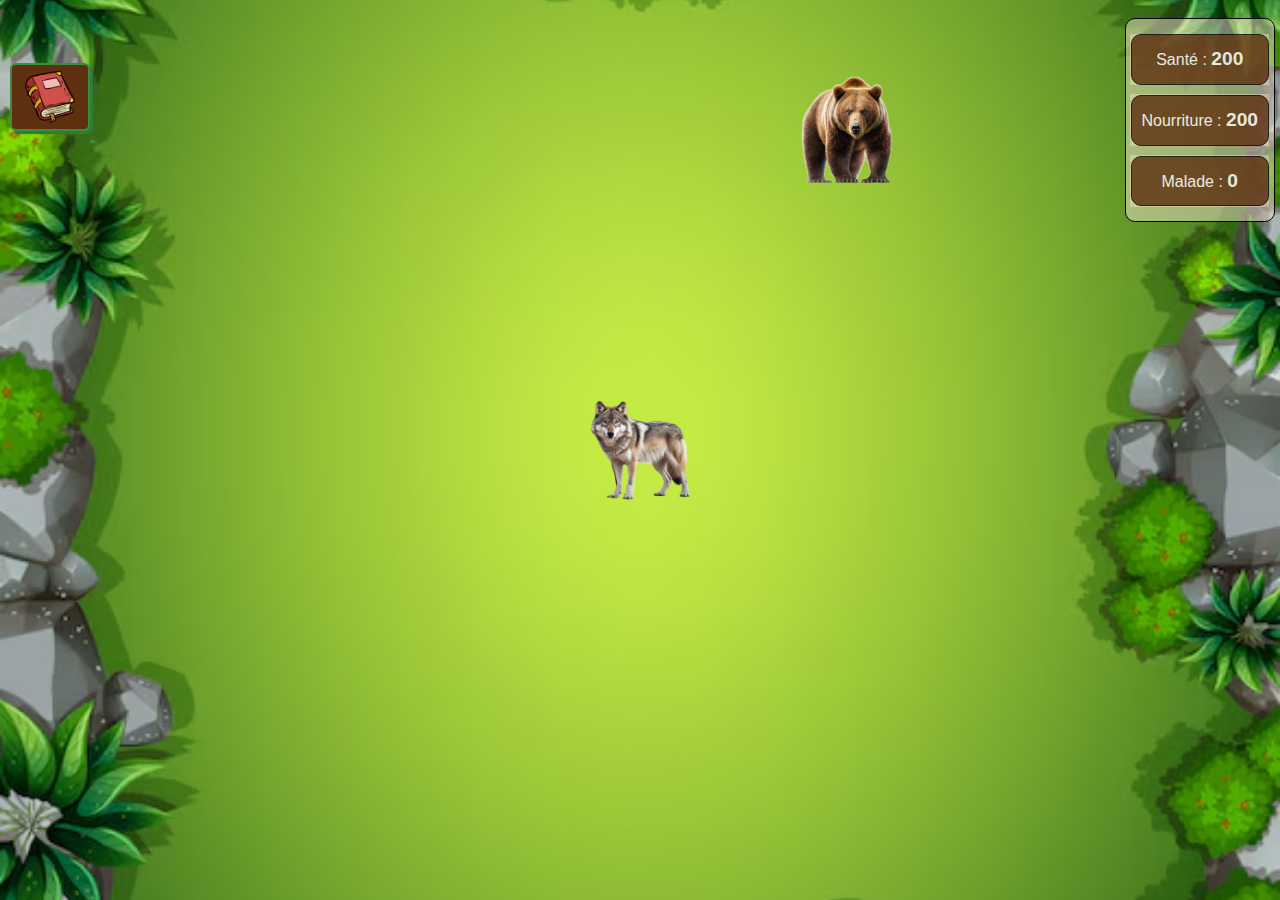
==== commit d3b7918b: "faire que les mouvement sois plus petit pour donner un effet plus naturel" ====
--- a/index.html
+++ b/index.html
@@ -3,60 +3,72 @@
         <body>
             <head>
                 <!-- Définition de l'encodage des caractères -->
-    <meta charset="UTF-8" />
-    <!-- Réglage de la fenêtre d'affichage pour une meilleure compatibilité mobile -->
-    <meta name="viewport" content="width=device-width, initial-scale=1.0" />
-    <!-- Titre de la page -->
-    <title>Wolf Hunt's</title>
-    
-    <!-- Balises Meta SEO -->
-    <meta name="description" content="Participez à une aventure palpitante avec Wolf Hunt's ! Guidez le loup à travers un monde rempli de défis, de nourriture, de poison et de soins." />
-    <meta name="keywords" content="jeu loup, aventure loup, chasse au loup, jeu vidéo, Wolf Hunt's, jeu d'aventure" />
-    <!-- <meta name="author" content="VotreNom" /> -->
-    
-    <!-- Balises Meta Open Graph (OG) pour les réseaux sociaux -->
-    <meta property="og:title" content="Wolf Hunt's - Jeu d'Aventure" />
-    <meta property="og:description" content="Participez à une aventure palpitante avec Wolf Hunt's ! Guidez le loup à travers un monde rempli de défis, de nourriture, de poison et de soins." />
-    <meta property="og:type" content="website" />
-    <meta property="og:url" content="https://leven-anju-yuki.github.io/Wolf-s-Hunt/" />
-    <meta property="og:image" content="https://leven-anju-yuki.github.io/Wolf-s-Hunt/assets/img/favicon.png" />
-    <meta property="og:site_name" content="Wolf Hunt's" />
-    
-    <!-- Balises Meta Twitter Card pour les réseaux sociaux -->
-    <!-- <meta name="twitter:card" content="summary_large_image" />
+                <meta charset="UTF-8" />
+                <!-- Réglage de la fenêtre d'affichage pour une meilleure compatibilité mobile -->
+                <meta name="viewport" content="width=device-width, initial-scale=1.0" />
+                <!-- Titre de la page -->
+                <title>Wolf Hunt's</title>
+
+                <!-- Balises Meta SEO -->
+                <meta
+                    name="description"
+                    content="Participez à une aventure palpitante avec Wolf Hunt's ! Guidez le loup à travers un monde rempli de défis, de nourriture, de poison et de soins."
+                />
+                <meta
+                    name="keywords"
+                    content="jeu loup, aventure loup, chasse au loup, jeu vidéo, Wolf Hunt's, jeu d'aventure"
+                />
+                <!-- <meta name="author" content="VotreNom" /> -->
+
+                <!-- Balises Meta Open Graph (OG) pour les réseaux sociaux -->
+                <meta property="og:title" content="Wolf Hunt's - Jeu d'Aventure" />
+                <meta
+                    property="og:description"
+                    content="Participez à une aventure palpitante avec Wolf Hunt's ! Guidez le loup à travers un monde rempli de défis, de nourriture, de poison et de soins."
+                />
+                <meta property="og:type" content="website" />
+                <meta property="og:url" content="https://leven-anju-yuki.github.io/Wolf-s-Hunt/" />
+                <meta
+                    property="og:image"
+                    content="https://leven-anju-yuki.github.io/Wolf-s-Hunt/assets/img/favicon.png"
+                />
+                <meta property="og:site_name" content="Wolf Hunt's" />
+
+                <!-- Balises Meta Twitter Card pour les réseaux sociaux -->
+                <!-- <meta name="twitter:card" content="summary_large_image" />
     <meta name="twitter:title" content="Wolf Hunt's - Jeu d'Aventure" />
     <meta name="twitter:description" content="Participez à une aventure palpitante avec Wolf Hunt's ! Guidez le loup à travers un monde rempli de défis, de nourriture, de poison et de soins." />
     <meta name="twitter:image" content="https://votre-site.com/assets/img/twitter-image.jpg" />
     <meta name="twitter:site" content="@VotreTwitter" /> -->
-    
-    <!-- Favicon pour les navigateurs de bureau et mobiles -->
-    <link id="favicon-pc" rel="icon" type="image/png" href="./assets/img/favicon.png" />
-    <link
-        id="favicon-mobile"
-        rel="icon"
-        type="image/png"
-        href="./assets/img/favicon.png"
-        media="(max-width: 768px)"
-    />
-
-    <!-- Fichier manifest pour les applications web progressives -->
-    <link rel="manifest" href="./manifest.json" />
-    
-    <!-- Fichiers CSS pour le style du site -->
-    <link rel="stylesheet" href="./assets/css/style.css" />
-    <link rel="stylesheet" href="./assets/css/bootstrap.min.css" />
-</head> 
+
+                <!-- Favicon pour les navigateurs de bureau et mobiles -->
+                <link id="favicon-pc" rel="icon" type="image/png" href="./assets/img/favicon.png" />
+                <link
+                    id="favicon-mobile"
+                    rel="icon"
+                    type="image/png"
+                    href="./assets/img/favicon.png"
+                    media="(max-width: 768px)"
+                />
+
+                <!-- Fichier manifest pour les applications web progressives -->
+                <link rel="manifest" href="./manifest.json" />
+
+                <!-- Fichiers CSS pour le style du site -->
+                <link rel="stylesheet" href="./assets/css/style.css" />
+                <link rel="stylesheet" href="./assets/css/bootstrap.min.css" />
+            </head>
             <div>
                 <div class="row">
                     <div class="col-12">
                         <!-- Modal pour les règles du jeu -->
                         <button
                             type="button"
-                            class="btn btn-primary regle "
+                            class="btn btn-primary regle"
                             data-toggle="modal"
                             data-target="#myModal"
                         >
-                            <img  src="./assets/img/regle.png" alt="" />
+                            <img src="./assets/img/regle.png" alt="" />
                         </button>
                         <div
                             class="modal fade"
@@ -83,103 +95,227 @@
                                     </div>
                                     <div class="modal-body">
                                         <!-- Contenu des règles du jeu ici -->
-                                        <center>
-                                       
-                                        </center>
+                                        <center></center>
                                         <h2>Objectif :</h2>
                                         <p>
-                                            Le but du jeu est de guider un loup à travers un environnement forestier pour qu'il puisse se nourrir tout en évitant les dangers. Vous devez également faire attention à un ours qui rôde, mangeant la nourriture et les soins, et infligeant des dégâts au loup en cas de collision.
+                                            Le but du jeu est de guider un loup à travers un
+                                            environnement forestier pour qu'il puisse se nourrir
+                                            tout en évitant les dangers. Vous devez également faire
+                                            attention à un ours qui rôde, mangeant la nourriture et
+                                            les soins, et infligeant des dégâts au loup en cas de
+                                            collision.
                                         </p>
-                                        
+
                                         <h2>Mécanique de Jeu :</h2>
-                                        
+
                                         <h3>Déplacement :</h3>
                                         <ul>
-                                            <li>Utilisez les touches de direction (flèches), ZQSD pour les droitiers et OKLM pour les gauchers pour déplacer le loup sur l'écran.</li>
-                                            <li>Le loup peut se déplacer dans toutes les directions : haut, bas, gauche et droite.</li>
-                                            <li>L'ours se déplace automatiquement et plus rapidement sur la carte.</li>
-                                        </ul>
-                                        
+                                            <li>
+                                                Utilisez les touches de direction (flèches), ZQSD
+                                                pour les droitiers et OKLM pour les gauchers pour
+                                                déplacer le loup sur l'écran.
+                                            </li>
+                                            <li>
+                                                Le loup peut se déplacer dans toutes les directions
+                                                : haut, bas, gauche et droite.
+                                            </li>
+                                            <li>
+                                                L'ours se déplace automatiquement et plus rapidement
+                                                sur la carte.
+                                            </li>
+                                        </ul>
+
                                         <h3>Collecte de Nourriture :</h3>
                                         <ul>
-                                            <li>La nourriture apparaît aléatoirement sur l'écran.</li>
-                                            <li>La nourriture saine augmente la santé du loup.
-                                                <img width="50px" src="./assets/img/nourriture/champi.png" alt="Champignon">
-                                                <img width="50px" src="./assets/img/nourriture/poisson.png" alt="Poisson">
-                                                <img width="50px" src="./assets/img/nourriture/viande.png" alt="Viande">
-                                            </li>
-                                            <li>Les aliments toxiques réduisent la santé du loup.
-                                                <img width="50px" src="./assets/img/poison/champitoxique.png" alt="Champignon Toxique">
-                                                <img width="50px" src="./assets/img/poison/viandepourri.png" alt="Viande Pourrie">
-                                            </li>
-                                            <li>Les aliments de soin réduisent l'empoisonnement du loup et lui rendent de la santé.
-                                                <img width="50px" src="./assets/img/remede/fiole.png" alt="Fiole">
-                                                <img width="50px" src="./assets/img/remede/plante.png" alt="Plante">
-                                            </li>
-                                            <li>L'ours peut également manger de la nourriture et des soins, les retirant de la carte.</li>
-                                        </ul>
-                                        
-                                        <h3>Ours : <img  width="50px" src="./assets/img/ours.png" alt=""></h3>
+                                            <li>
+                                                La nourriture apparaît aléatoirement sur l'écran.
+                                            </li>
+                                            <li>
+                                                La nourriture saine augmente la santé du loup.
+                                                <img
+                                                    width="50px"
+                                                    src="./assets/img/nourriture/champi.png"
+                                                    alt="Champignon"
+                                                />
+                                                <img
+                                                    width="50px"
+                                                    src="./assets/img/nourriture/poisson.png"
+                                                    alt="Poisson"
+                                                />
+                                                <img
+                                                    width="50px"
+                                                    src="./assets/img/nourriture/viande.png"
+                                                    alt="Viande"
+                                                />
+                                            </li>
+                                            <li>
+                                                Les aliments toxiques réduisent la santé du loup.
+                                                <img
+                                                    width="50px"
+                                                    src="./assets/img/poison/champitoxique.png"
+                                                    alt="Champignon Toxique"
+                                                />
+                                                <img
+                                                    width="50px"
+                                                    src="./assets/img/poison/viandepourri.png"
+                                                    alt="Viande Pourrie"
+                                                />
+                                            </li>
+                                            <li>
+                                                Les aliments de soin réduisent l'empoisonnement du
+                                                loup et lui rendent de la santé.
+                                                <img
+                                                    width="50px"
+                                                    src="./assets/img/remede/fiole.png"
+                                                    alt="Fiole"
+                                                />
+                                                <img
+                                                    width="50px"
+                                                    src="./assets/img/remede/plante.png"
+                                                    alt="Plante"
+                                                />
+                                            </li>
+                                            <li>
+                                                L'ours peut également manger de la nourriture et des
+                                                soins, les retirant de la carte.
+                                            </li>
+                                        </ul>
+
+                                        <h3>
+                                            Ours :
+                                            <img width="50px" src="./assets/img/ours.png" alt="" />
+                                        </h3>
                                         <ul>
                                             <li>L'ours se déplace aléatoirement sur la carte.</li>
-                                            <li>Si l'ours entre en collision avec le loup, il lui inflige des dégâts.</li>
-                                            <li>L'ours peut manger la nourriture et les soins avant que le loup n'y parvienne, rendant ces éléments indisponibles.</li>
-                                        </ul>
-                                        
+                                            <li>
+                                                Si l'ours entre en collision avec le loup, il lui
+                                                inflige des dégâts.
+                                            </li>
+                                            <li>
+                                                L'ours peut manger la nourriture et les soins avant
+                                                que le loup n'y parvienne, rendant ces éléments
+                                                indisponibles.
+                                            </li>
+                                        </ul>
+
                                         <h3>Nourriture Saine :</h3>
                                         <ul>
-                                            <li>Les aliments sains augmentent la jauge de santé du loup.</li>
-                                            <li>Le loup doit consommer autant de nourriture saine que possible pour maintenir sa santé.</li>
-                                        </ul>
-                                        
+                                            <li>
+                                                Les aliments sains augmentent la jauge de santé du
+                                                loup.
+                                            </li>
+                                            <li>
+                                                Le loup doit consommer autant de nourriture saine
+                                                que possible pour maintenir sa santé.
+                                            </li>
+                                        </ul>
+
                                         <h3>Aliments Toxiques :</h3>
                                         <ul>
-                                            <li>Les aliments toxiques augmentent la jauge d'empoisonnement du loup.</li>
-                                            <li>Si le loup mange un aliment toxique, il doit se purger pour éviter de perdre trop de santé.</li>
-                                        </ul>
-                                        
+                                            <li>
+                                                Les aliments toxiques augmentent la jauge
+                                                d'empoisonnement du loup.
+                                            </li>
+                                            <li>
+                                                Si le loup mange un aliment toxique, il doit se
+                                                purger pour éviter de perdre trop de santé.
+                                            </li>
+                                        </ul>
+
                                         <h3>Herbes pour la Purge :</h3>
                                         <ul>
-                                            <li>Les herbes apparaissent aléatoirement sur l'écran.</li>
-                                            <li>Si le loup mange un aliment toxique, il doit se déplacer vers une herbe pour se purger.</li>
-                                            <li>La consommation d'herbes annule l'effet toxique et restaure 10 points de santé.</li>
-                                        </ul>
-                                        
+                                            <li>
+                                                Les herbes apparaissent aléatoirement sur l'écran.
+                                            </li>
+                                            <li>
+                                                Si le loup mange un aliment toxique, il doit se
+                                                déplacer vers une herbe pour se purger.
+                                            </li>
+                                            <li>
+                                                La consommation d'herbes annule l'effet toxique et
+                                                restaure 10 points de santé.
+                                            </li>
+                                        </ul>
+
                                         <h3>Jauge de Santé :</h3>
                                         <ul>
-                                            <li>La jauge de santé du loup est affichée en haut de l'écran.</li>
-                                            <li>Le jeu commence avec la jauge de santé à 200 points.</li>
-                                            <li>Si la jauge de santé atteint 0, le jeu est terminé.</li>
-                                        </ul>
-                                        
+                                            <li>
+                                                La jauge de santé du loup est affichée en haut de
+                                                l'écran.
+                                            </li>
+                                            <li>
+                                                Le jeu commence avec la jauge de santé à 200 points.
+                                            </li>
+                                            <li>
+                                                Si la jauge de santé atteint 0, le jeu est terminé.
+                                            </li>
+                                        </ul>
+
                                         <h3>Score :</h3>
                                         <ul>
-                                            <li>Le score est basé sur la quantité de nourriture saine, toxique et de soin consommée.</li>
-                                            <li>Chaque nourriture consommée ajoute des points au score total.</li>
-                                            <li>Un tableau de score est affiché à la fin du jeu.</li>
-                                        </ul>
-                                        
+                                            <li>
+                                                Le score est basé sur la quantité de nourriture
+                                                saine, toxique et de soin consommée.
+                                            </li>
+                                            <li>
+                                                Chaque nourriture consommée ajoute des points au
+                                                score total.
+                                            </li>
+                                            <li>
+                                                Un tableau de score est affiché à la fin du jeu.
+                                            </li>
+                                        </ul>
+
                                         <h2>Instructions :</h2>
                                         <ul>
-                                            <li>Déplacez le loup en utilisant les touches de direction.</li>
-                                            <li>Cherchez et mangez de la nourriture saine pour maintenir et augmenter la santé du loup.</li>
-                                            <li>Évitez les aliments toxiques ou, si ingérés, déplacez-vous rapidement vers les herbes pour vous purger.</li>
-                                            <li>Survivez aussi longtemps que possible tout en évitant l'ours et en maintenant la jauge de santé au-dessus de 0.</li>
-                                        </ul>
-                                        
+                                            <li>
+                                                Déplacez le loup en utilisant les touches de
+                                                direction.
+                                            </li>
+                                            <li>
+                                                Cherchez et mangez de la nourriture saine pour
+                                                maintenir et augmenter la santé du loup.
+                                            </li>
+                                            <li>
+                                                Évitez les aliments toxiques ou, si ingérés,
+                                                déplacez-vous rapidement vers les herbes pour vous
+                                                purger.
+                                            </li>
+                                            <li>
+                                                Survivez aussi longtemps que possible tout en
+                                                évitant l'ours et en maintenant la jauge de santé
+                                                au-dessus de 0.
+                                            </li>
+                                        </ul>
+
                                         <h2>Fin de Partie :</h2>
                                         <ul>
-                                            <li>La partie se termine lorsque la jauge de santé du loup atteint 0.</li>
-                                            <li>Le score final est affiché, et vous pouvez choisir de recommencer le jeu ou de quitter.</li>
-                                        </ul>
-                                        
+                                            <li>
+                                                La partie se termine lorsque la jauge de santé du
+                                                loup atteint 0.
+                                            </li>
+                                            <li>
+                                                Le score final est affiché, et vous pouvez choisir
+                                                de recommencer le jeu ou de quitter.
+                                            </li>
+                                        </ul>
+
                                         <h2>Conseils :</h2>
                                         <ul>
-                                            <li>Soyez attentif à l'ours qui se déplace rapidement et peut vous infliger des dégâts en cas de collision.</li>
-                                            <li>Utilisez les herbes efficacement pour gérer les effets toxiques.</li>
-                                            <li>Planifiez vos mouvements pour maximiser la collecte de nourriture saine tout en évitant les dangers.</li>
-                                        </ul>
-                                        
+                                            <li>
+                                                Soyez attentif à l'ours qui se déplace rapidement et
+                                                peut vous infliger des dégâts en cas de collision.
+                                            </li>
+                                            <li>
+                                                Utilisez les herbes efficacement pour gérer les
+                                                effets toxiques.
+                                            </li>
+                                            <li>
+                                                Planifiez vos mouvements pour maximiser la collecte
+                                                de nourriture saine tout en évitant les dangers.
+                                            </li>
+                                        </ul>
+
                                         <p>Amusez-vous et bonne chasse !</p>
                                     </div>
                                 </div>
@@ -196,9 +332,10 @@
                 </div>
             </div>
             <!-- Zone de jeu -->
-            <div id="game-screen">     <button class="btn-install ml-2" id="installButton" style="display: none">
-                <h2>si vous vouler installer l'application</h2>
-            </button>
+            <div id="game-screen">
+                <button class="btn-install ml-2" id="installButton" style="display: none">
+                    <h2>si vous vouler installer l'application</h2>
+                </button>
                 <!-- Image du loup pour le déplacement -->
                 <img id="wolf" src="./assets/img/loup.webp" alt="Loup" />
             </div>
@@ -267,13 +404,14 @@
                     <div id="downArrow" class="arrow">↓</div>
                     <div id="rightArrow" class="arrow">→</div>
                 </div>
+            </div>
             <!-- <div id="arrow-container">
             <div><div id="upArrow" class="arrow">↑</div></div>
             <div id="leftArrow" class="arrow">←</div>
             <div id="rightArrow" class="arrow">→</div>
             <div id="downArrow" class="arrow">↓</div>
         </div> -->
-         
+
             <script src="./assets/js/jquery-3.6.1.min.js"></script>
             <script src="https://cdn.jsdelivr.net/npm/@popperjs/core@2.11.6/dist/umd/popper.min.js"></script>
             <script src="https://stackpath.bootstrapcdn.com/bootstrap/4.5.2/js/bootstrap.min.js"></script>
@@ -281,7 +419,6 @@
             <script src="./assets/js/script.js"></script>
             <script src="./assets/js/theme-switch.js"></script>
             <script src="./assets/js/bouton installer.js"></script>
-
         </body>
     </html>
 </DOCTYPE>
